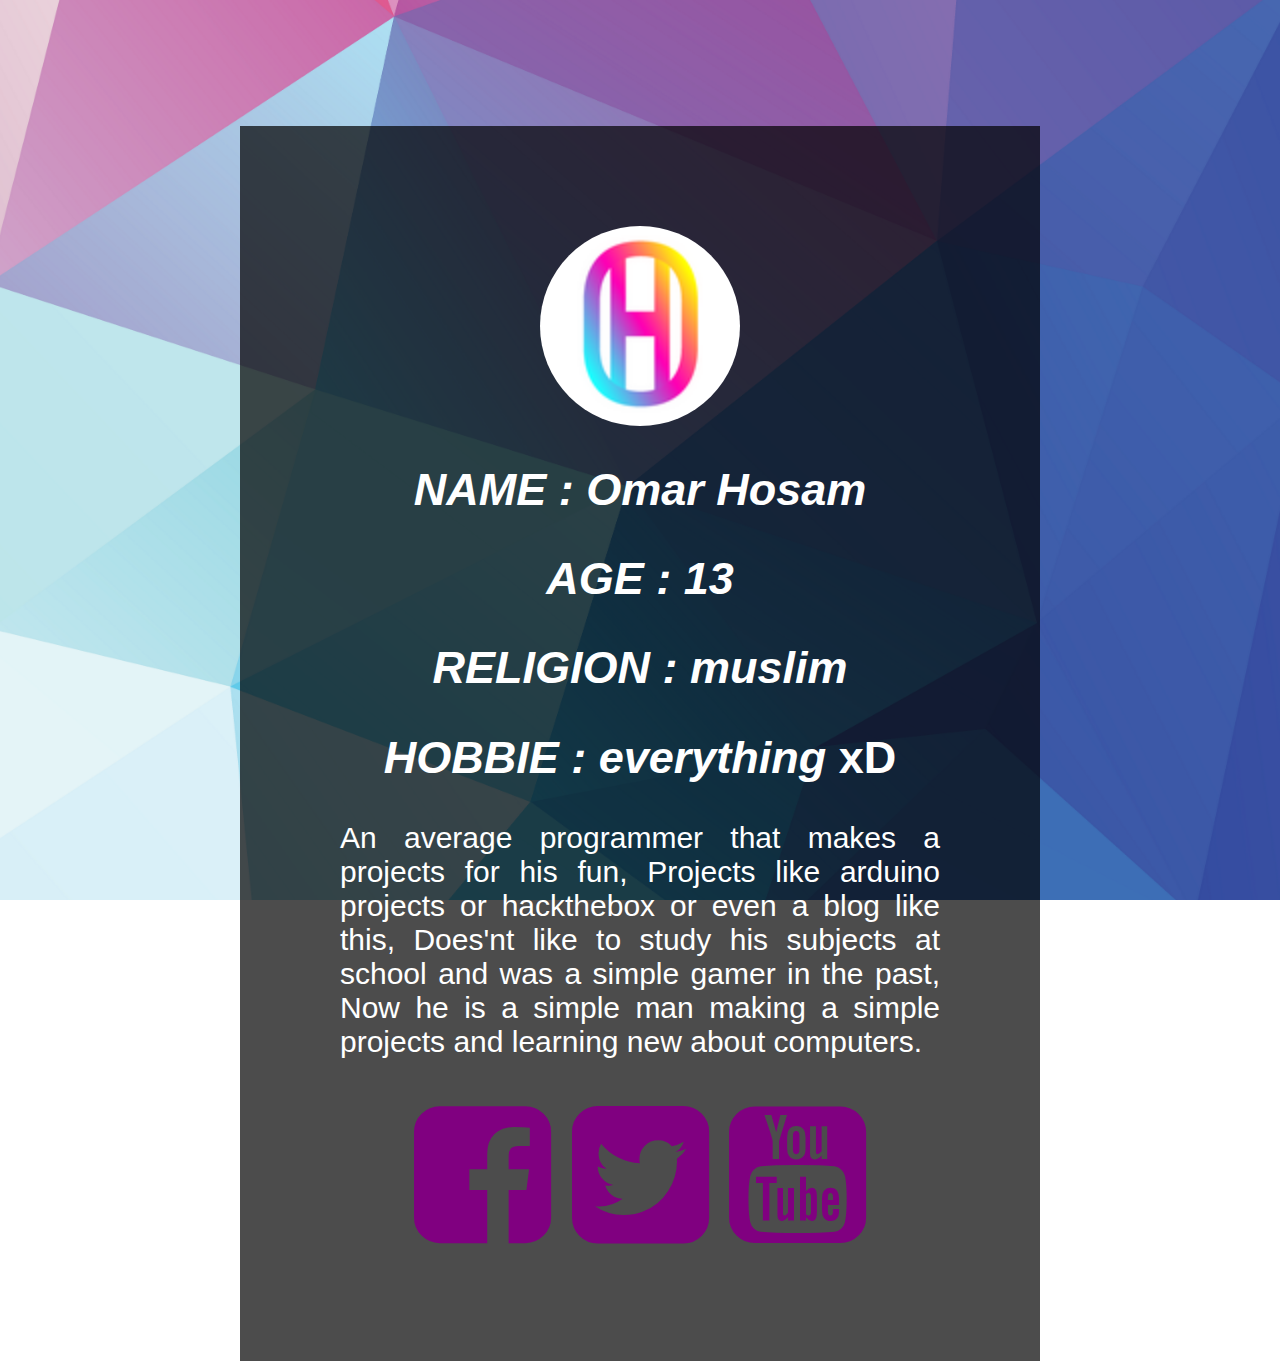
==== index.html @ af4bf8ce "Rename main.html to index.html" ====
<!DOCTYPE html>
<html>
<head>
	<title>Personal blog</title>
	<link rel="shortcut icon" href="favicon.ico" type="image/x-icon">  
	<link rel="stylesheet" href="css/mystyle.css">
	<link rel="stylesheet" href="https://cdnjs.cloudflare.com/ajax/libs/font-awesome/4.7.0/css/font-awesome.min.css">
	<meta charset="utf-8">
</head>
<body>
<center>
	<div class=box>
	<div class=body>
		<div class=box-img>
			<img src="images/OH.png" alt="ITS ME!" class="box-img">
		</div>
		<h2><i>NAME : Omar Hosam</i></h2>
		<h2><i>AGE : 13</i></h2>
		<h2><i>RELIGION : muslim</i></h2>
		<h2><i>HOBBIE : everything </i>xD</h2>
		<p>An average programmer that makes a projects for his fun, Projects like arduino projects or hackthebox or even a blog like this, Does'nt like to study his subjects at school and was a simple gamer in the past, Now he is a simple man making a simple projects and learning new about computers.</p>
		<ul>
		<li><a href="https://www.facebook.com/pwnkid/"> <i class="fa fa-facebook-square fa-4x" aria-hidden="true"></i></a></li>
		<li><a href="https://twitter.com/OmarHos31724061"> <i class="fa fa-twitter-square fa-4x" aria-hidden="true"></i></a></li>
			<li><a href="https://www.youtube.com/channel/UCo7V31HiXGfiL7ZP4xBRmjg"> <i class="fa fa-youtube-square fa-4x aria-hidden" aria-hidden="true"></i></a></li>
		</ul>
	</div>
</div>
</center>
</body>

</html>
---- css/mystyle.css ----
body{
			background-image: url("../images/background");
			background-repeat: no-repeat;
			background-attachment: fixed;
  			background-size: cover;
  			background-position:-302px 0px;
		}
		.body{
			font-size: 30px;
			color: white;
			-webkit-text-stroke-width: 0px;
			-webkit-text-stroke-color: black;
			font-family: 'Century Gothic',sans-serif;
		}
.box{
  width: 600px;
  background: rgba(0, 0, 0, 0.7);
  padding: 100px;
  text-align: center;
  margin: auto;
  margin-top: 10%;
  color: white;
  font-family: 'Century Gothic',sans-serif;
}
ul{
  margin: 0;
  padding: 0;
}
.box li{
  display: inline-block;
  margin: 6px;
  list-style: none;
}
.box li a{
  color: purple;
  text-decoration: none;
  font-size: 40px;
  transition: all ease-in-out 250ms;
}
.box-img{
	border-radius: 50%;
	width: 200px;
	height: 200px;
	text-align: center;
	margin: auto;
}
p{
	color: white;
	text-align: justify;
}
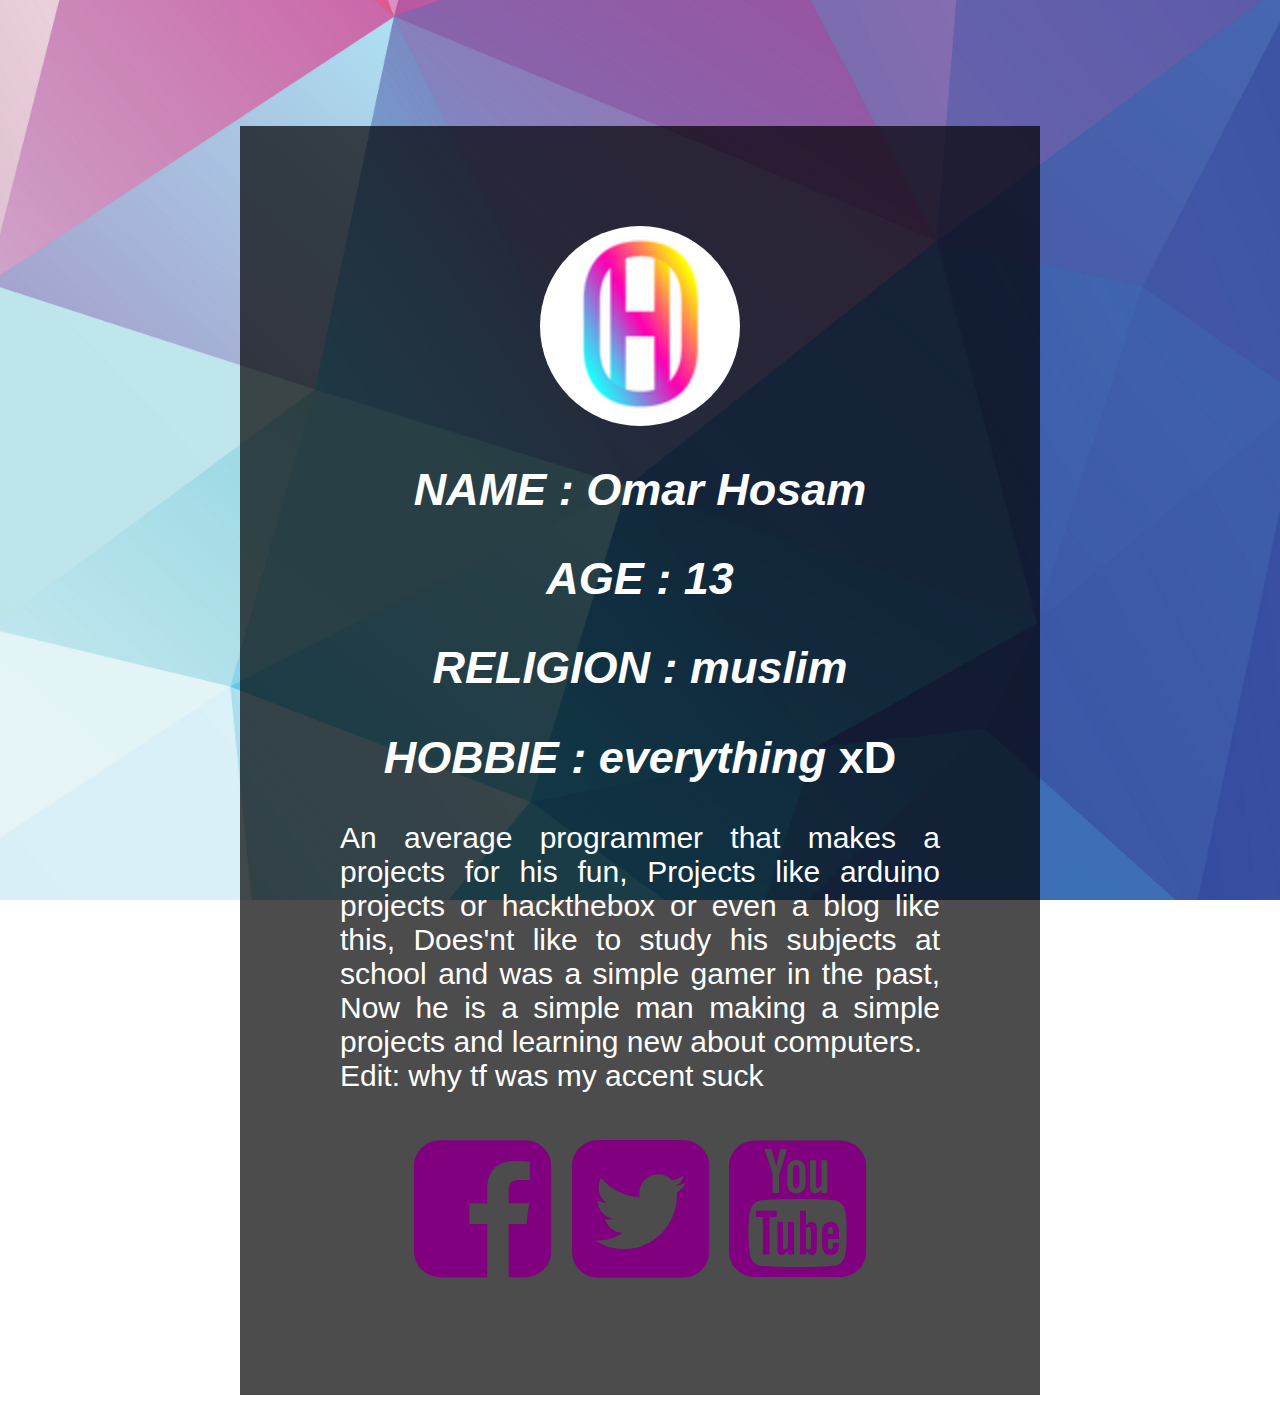
==== commit 3aaf502a: "Update index.html" ====
--- a/index.html
+++ b/index.html
@@ -18,7 +18,7 @@
 		<h2><i>AGE : 13</i></h2>
 		<h2><i>RELIGION : muslim</i></h2>
 		<h2><i>HOBBIE : everything </i>xD</h2>
-		<p>An average programmer that makes a projects for his fun, Projects like arduino projects or hackthebox or even a blog like this, Does'nt like to study his subjects at school and was a simple gamer in the past, Now he is a simple man making a simple projects and learning new about computers.</p>
+		<p>An average programmer that makes a projects for his fun, Projects like arduino projects or hackthebox or even a blog like this, Does'nt like to study his subjects at school and was a simple gamer in the past, Now he is a simple man making a simple projects and learning new about computers.<br />Edit: why tf was my accent suck</p>
 		<ul>
 		<li><a href="https://www.facebook.com/pwnkid/"> <i class="fa fa-facebook-square fa-4x" aria-hidden="true"></i></a></li>
 		<li><a href="https://twitter.com/OmarHos31724061"> <i class="fa fa-twitter-square fa-4x" aria-hidden="true"></i></a></li>
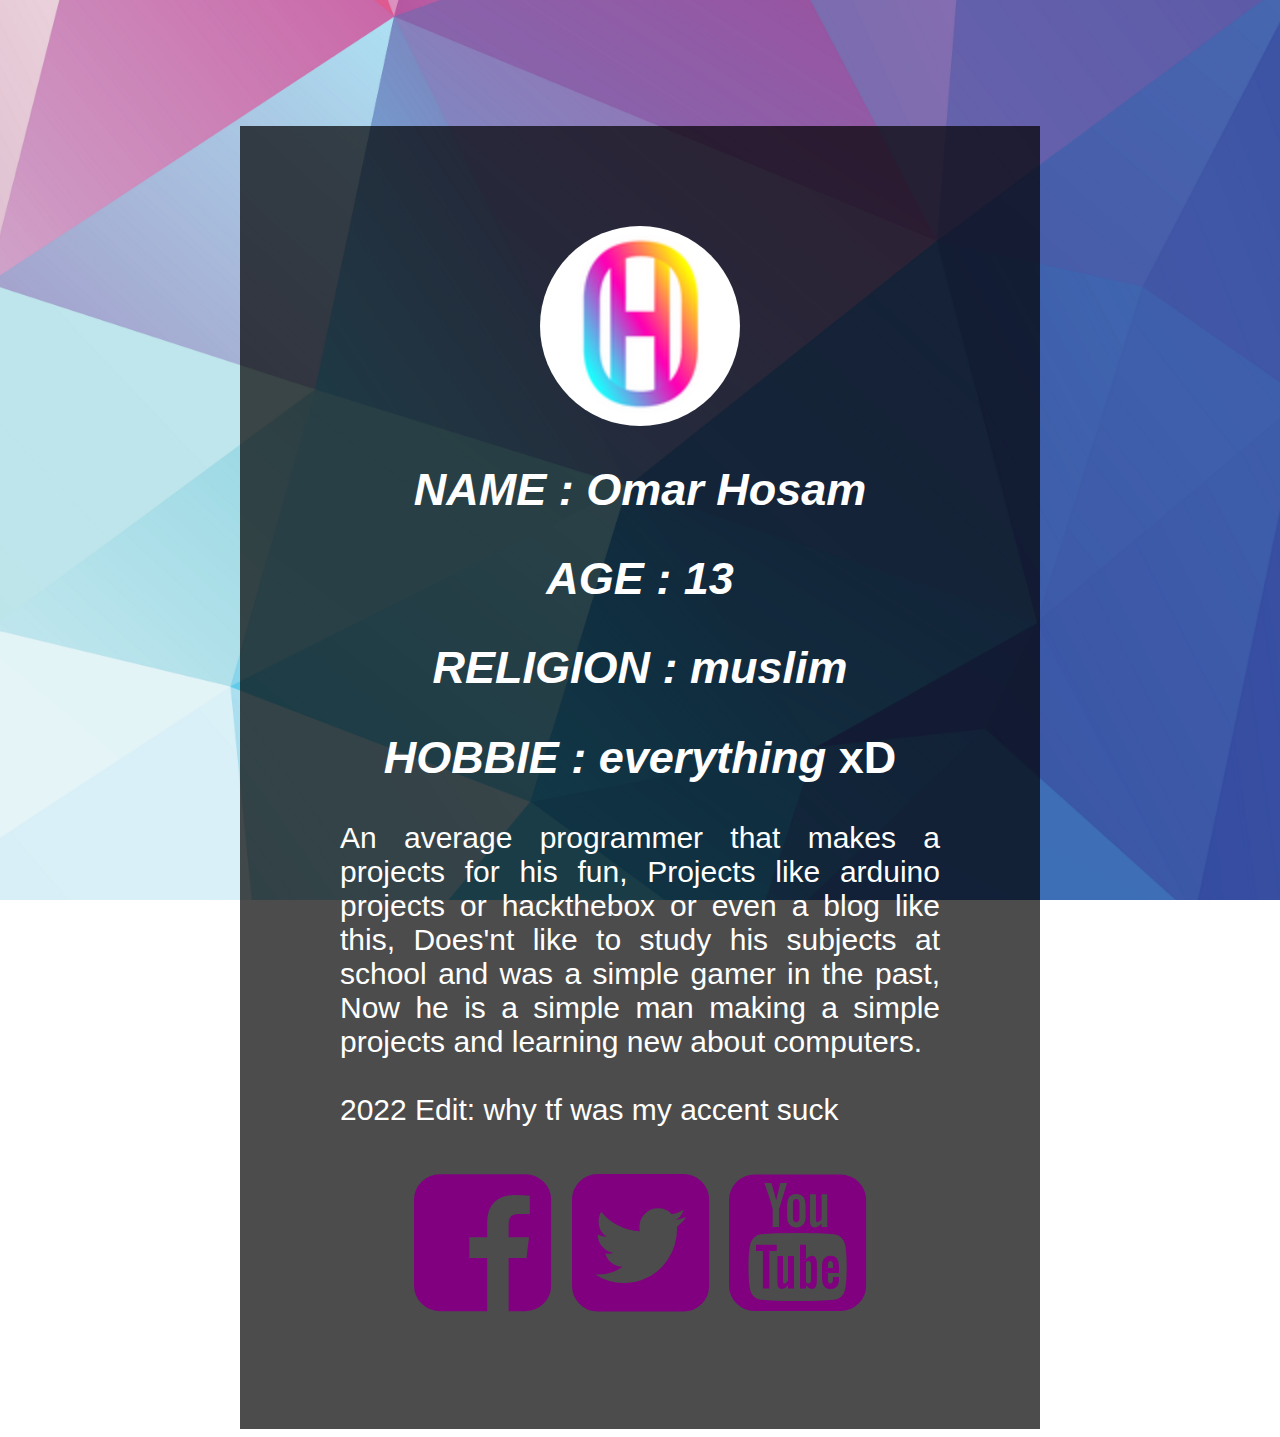
==== commit c42a4139: "Update index.html" ====
--- a/index.html
+++ b/index.html
@@ -18,7 +18,7 @@
 		<h2><i>AGE : 13</i></h2>
 		<h2><i>RELIGION : muslim</i></h2>
 		<h2><i>HOBBIE : everything </i>xD</h2>
-		<p>An average programmer that makes a projects for his fun, Projects like arduino projects or hackthebox or even a blog like this, Does'nt like to study his subjects at school and was a simple gamer in the past, Now he is a simple man making a simple projects and learning new about computers.<br />Edit: why tf was my accent suck</p>
+		<p>An average programmer that makes a projects for his fun, Projects like arduino projects or hackthebox or even a blog like this, Does'nt like to study his subjects at school and was a simple gamer in the past, Now he is a simple man making a simple projects and learning new about computers.<br /><br />2022 Edit: why tf was my accent suck</p>
 		<ul>
 		<li><a href="https://www.facebook.com/pwnkid/"> <i class="fa fa-facebook-square fa-4x" aria-hidden="true"></i></a></li>
 		<li><a href="https://twitter.com/OmarHos31724061"> <i class="fa fa-twitter-square fa-4x" aria-hidden="true"></i></a></li>
